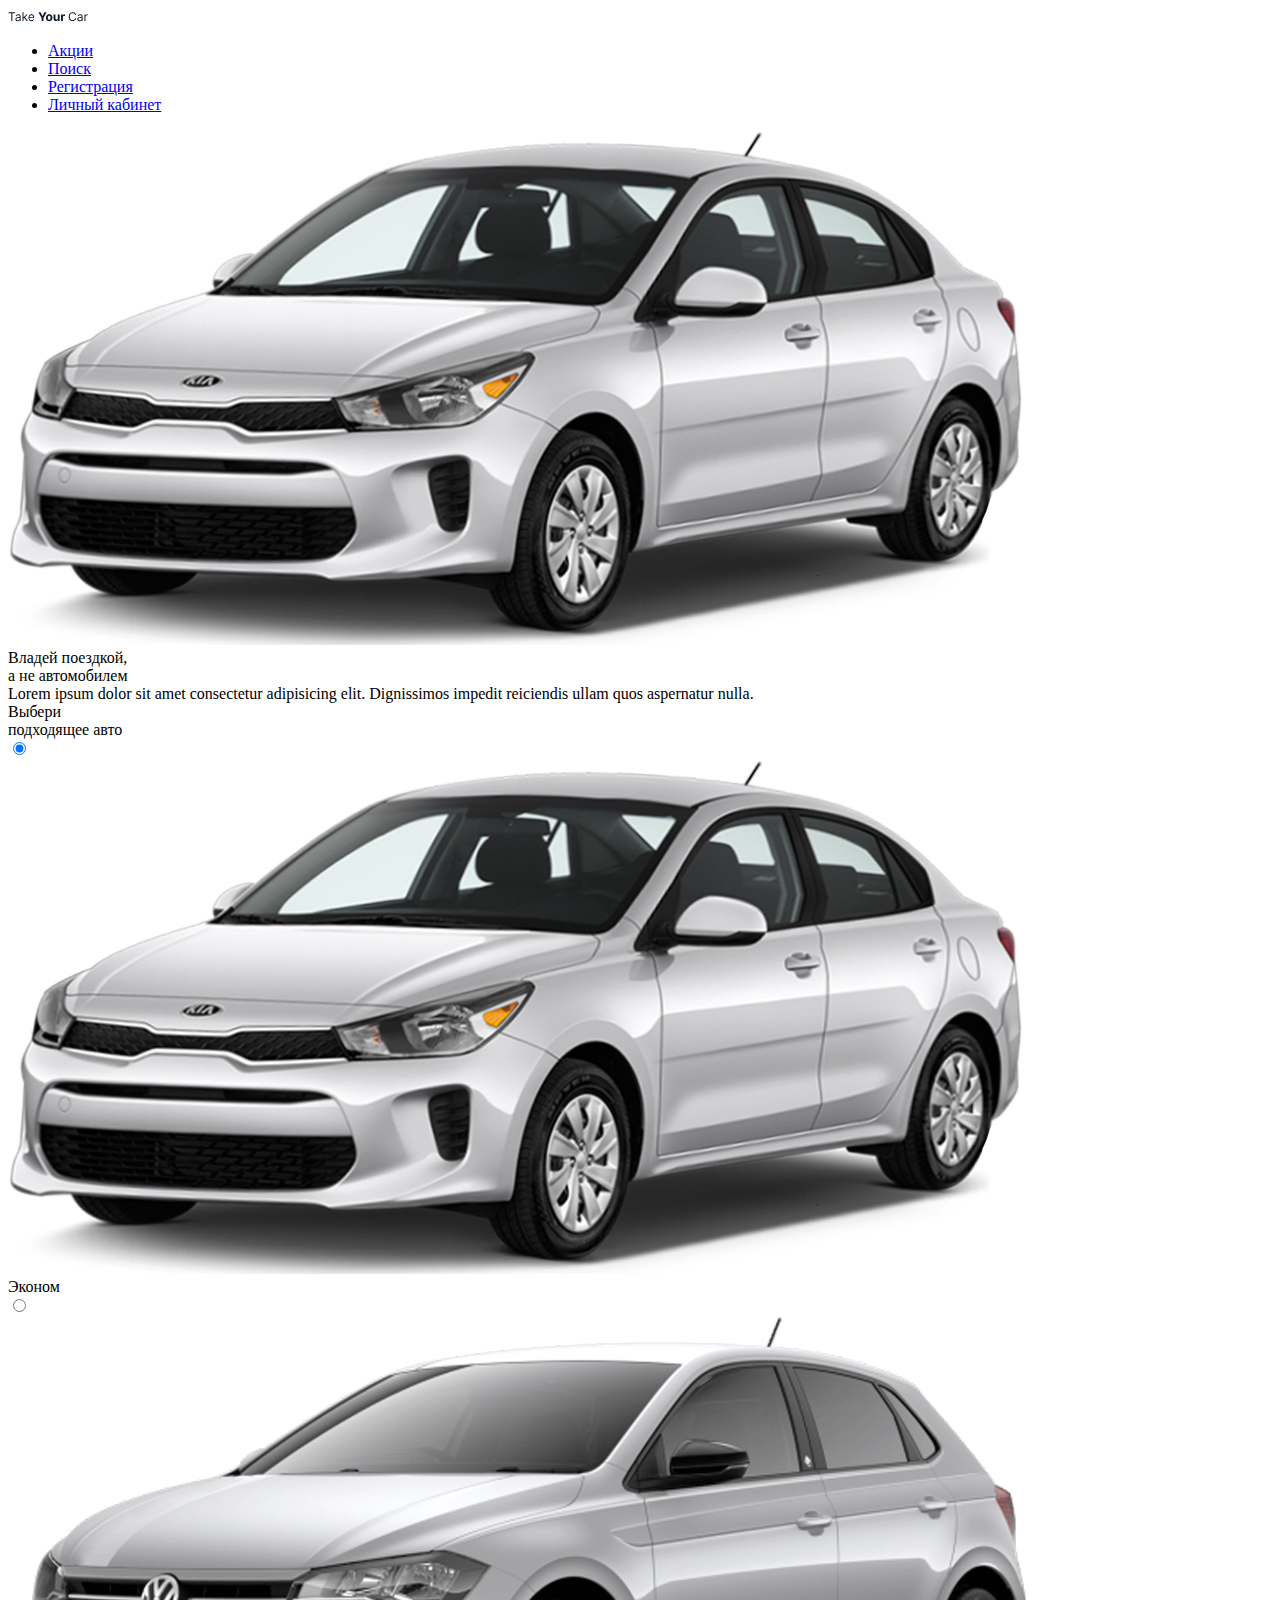
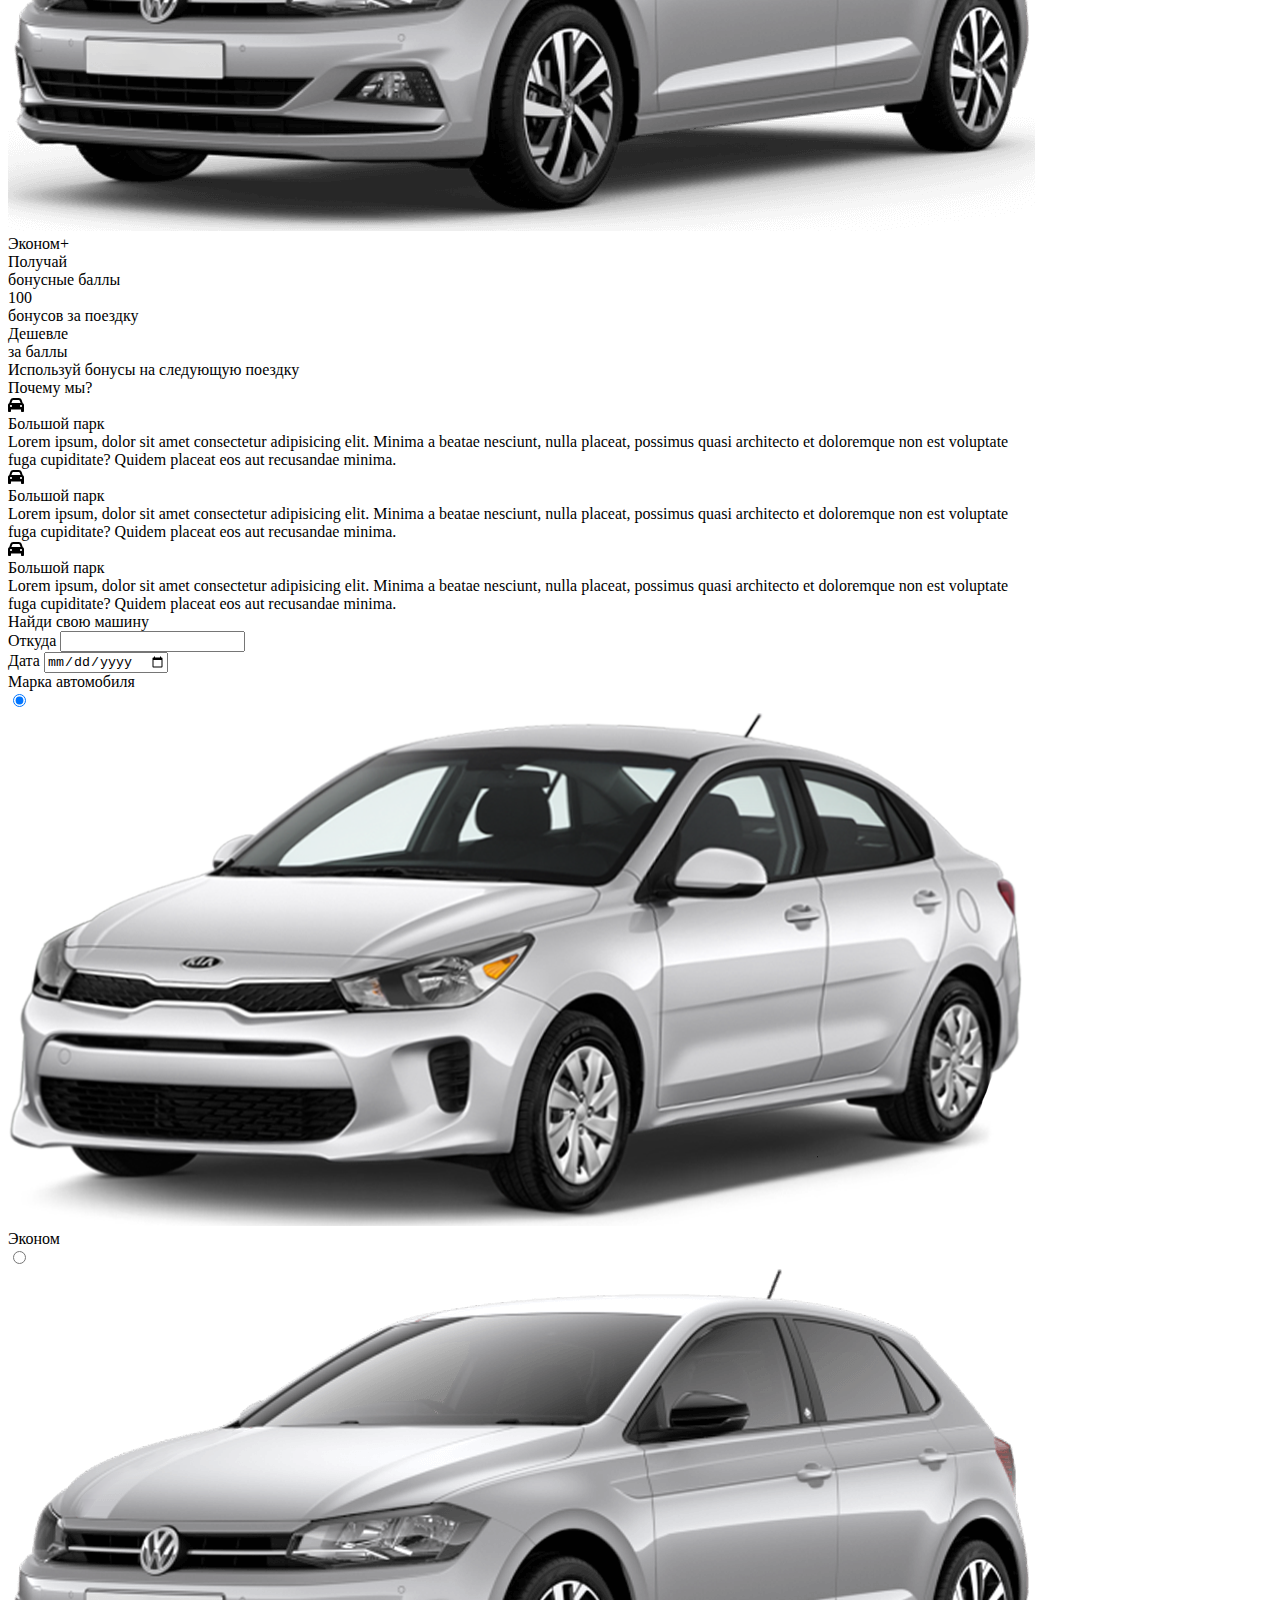
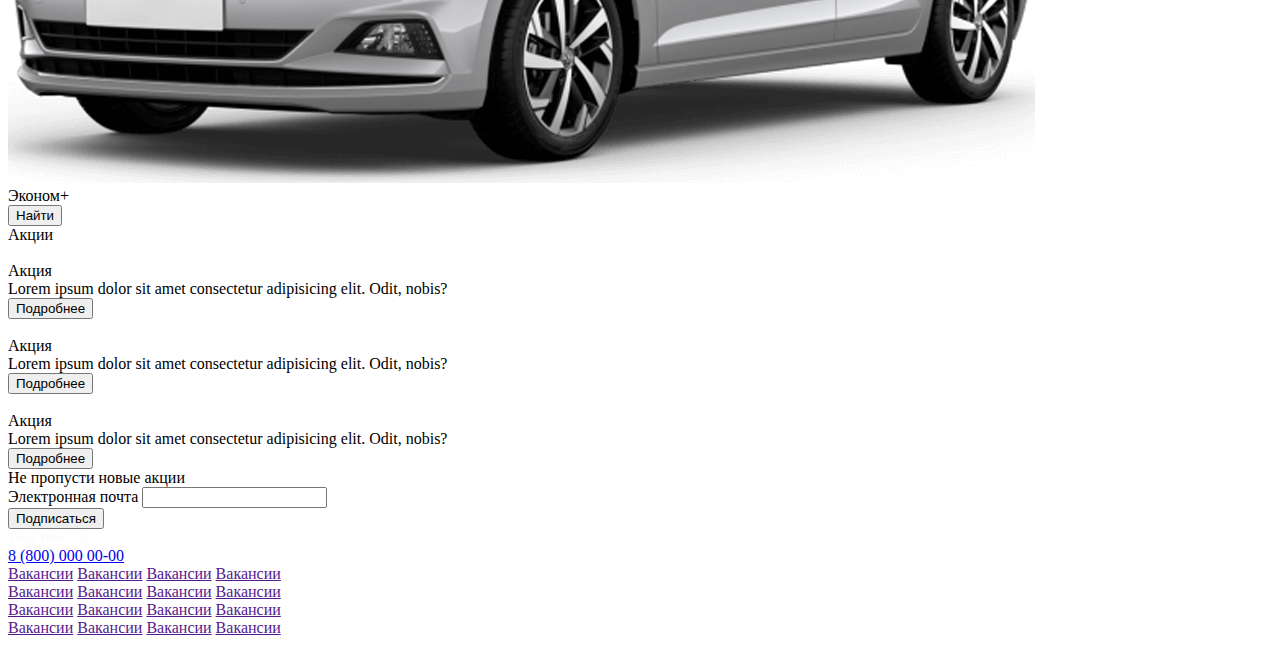
==== index.html @ 5cff85f1 "initial" ====
<!DOCTYPE html>
<html lang="en">
  <head>
    <meta charset="UTF-8" />
    <meta http-equiv="X-UA-Compatible" content="IE=edge" />
    <meta name="viewport" content="width=device-width, initial-scale=1.0" />
    <script src="https://cdn.tailwindcss.com"></script>
    <script defer src="./assets/js/principles.js"></script>
    <script src="./assets/js/index.js"></script>
    <link rel="stylesheet" href="assets/css/main.css" />
    <link rel="stylesheet" href="assets/css/index.css" />
    <script defer src="./assets/fontawesome/js/solid.js"></script>
    <script defer src="./assets/fontawesome/js/fontawesome.js"></script>
    <title>Document</title>
  </head>
  <body>
    <div class="flex flex-col h-screen bg-slate-50">
      <header class="bg-slate-50">
        <div
          class="container flex items-center justify-between px-6 py-3 mx-auto md:py-6 md:px-12"
        >
          <a href="/">
            <img
              class="h-4 md:h-6"
              src="./assets/imgs/icons/logo-dark.svg"
              alt="Logo"
            />
          </a>
          <ul class="hidden gap-5 sm:flex">
            <li><a href="/#promos">Акции</a></li>
            <li><a href="/#search">Поиск</a></li>
            <li><a href="/register.html">Регистрация</a></li>
            <li><a href="/login.html">Личный кабинет</a></li>
          </ul>
        </div>
      </header>
      <main
        class="flex flex-col gap-8 overflow-auto grow md:gap-16 text-slate-900"
      >
        <section
          class="flex-none text-slate-200 lg:h-full from-slate-800 to-slate-900 bg-gradient-to-br"
        >
          <div
            class="container relative h-full px-6 py-8 mx-auto md:px-12 md:py-16"
          >
            <div
              class="relative flex flex-col items-center w-full h-full gap-y-10 lg:flex-row gap-x-8"
            >
              <div class="absolute bottom-0 hidden w-6/12 h-3/6 lg:block">
                <img
                  id="big-car"
                  src="./assets/imgs/cars/kia__rio.png"
                  class="object-contain object-right-bottom w-full h-full -scale-x-100"
                  alt=""
                />
              </div>
              <div class="relative flex-none lg:w-7/12 lg:h-full relatie">
                <div class="flex flex-col gap-5 lg:w-min md:gap-10">
                  <div
                    class="text-3xl font-medium sm:text-4xl md:text-5xl lg:text-6xl xl:text-7xl whitespace-nowrap w-fit"
                  >
                    <div
                      class="font-bold text-transparent from-slate-50 to-slate-300 bg-clip-text bg-gradient-to-br"
                    >
                      Владей поездкой,
                    </div>
                    <div>а не автомобилем</div>
                  </div>
                  <div class="text-lg md:text-xl text-slate-300">
                    Lorem ipsum dolor sit amet consectetur adipisicing elit.
                    Dignissimos impedit reiciendis ullam quos aspernatur nulla.
                  </div>
                </div>
              </div>
              <div class="relative flex flex-col w-full gap-5">
                <div
                  class="border-2 rounded-md border-slate-500 text-slate-200"
                >
                  <div class="px-3 py-2.5 flex flex-col gap-3">
                    <div class="flex flex-col">
                      <div class="text-xl font-bold md:text-3xl">Выбери</div>
                      <div class="text-lg">подходящее авто</div>
                    </div>
                    <div class="grid gap-2 xl:grid-flow-col">
                      <label
                        for="economy"
                        class="relative border rounded-md cursor-pointer border-slate-500 hover:border-slate-300 peer-checked:bg-slate-100"
                      >
                        <input
                          checked
                          type="radio"
                          name="car"
                          id="economy"
                          value="economy"
                          class="hidden peer"
                          onchange="onCarPick(this.value)"
                        />
                        <div
                          class="absolute w-full h-full opacity-0 bg-slate-100 peer-checked:opacity-10"
                        ></div>
                        <div class="flex items-center h-full gap-3 px-3 py-2.5">
                          <img
                            src="./assets/imgs/cars/kia__rio.png"
                            alt="economy"
                            class="w-12"
                          />
                          <div class="text-xl font-medium leading-4">
                            Эконом
                          </div>
                        </div>
                      </label>
                      <label
                        for="economy-plus"
                        class="relative border rounded-md cursor-pointer border-slate-500 hover:border-slate-300 peer-checked:bg-slate-100"
                      >
                        <input
                          type="radio"
                          name="car"
                          id="economy-plus"
                          value="economyPlus"
                          class="hidden peer"
                          onchange="onCarPick(this.value)"
                        />
                        <div
                          class="absolute w-full h-full opacity-0 bg-slate-100 peer-checked:opacity-10"
                        ></div>
                        <div class="flex items-center h-full gap-3 px-3 py-2.5">
                          <img
                            src="./assets/imgs/cars/volkswagen__polo.png"
                            alt="economy-plus"
                            class="w-12"
                          />
                          <div class="text-xl font-medium leading-4">
                            Эконом+
                          </div>
                        </div>
                      </label>
                    </div>
                  </div>
                </div>
                <div
                  class="border-2 rounded-md border-slate-500 text-slate-200"
                >
                  <div class="px-3 py-2.5 flex flex-col gap-3">
                    <div class="flex flex-col">
                      <div class="text-xl font-bold md:text-3xl">Получай</div>
                      <div class="text-lg">бонусные баллы</div>
                    </div>
                    <div
                      class="relative flex items-center justify-center h-full overflow-hidden rounded-md px-3 py-2.5"
                    >
                      <div
                        class="absolute w-full h-full bg-slate-100 opacity-10"
                      ></div>
                      <div class="text-center">
                        <div id="bonuses-gained" class="text-4xl font-bold">
                          0
                        </div>
                        <div>бонусов за поездку</div>
                      </div>
                    </div>
                  </div>
                </div>
                <div
                  class="border-2 rounded-md border-slate-500 text-slate-200"
                >
                  <div class="px-3 py-2.5 flex flex-col gap-3">
                    <div class="flex flex-col">
                      <div class="text-xl font-bold md:text-3xl">Дешевле</div>
                      <div class="text-lg">за баллы</div>
                    </div>
                    <div
                      class="relative flex items-center justify-center h-full overflow-hidden rounded-md px-3 py-2.5"
                    >
                      <div
                        class="absolute w-full h-full bg-slate-100 opacity-10"
                      ></div>
                      <div class="text-lg text-center">
                        Используй бонусы на следующую поездку
                      </div>
                    </div>
                  </div>
                </div>
              </div>
            </div>
          </div>
        </section>
        <section class="flex flex-col gap-8 px-2 mx-auto container-md md:px-4">
          <div class="text-3xl font-bold md:text-5xl">Почему мы?</div>
          <div class="grid gap-5 xl:grid-flow-col auto-cols-fr">
            <div
              class="relative overflow-hidden border-2 rounded-md group border-slate-300"
            >
              <div
                class="absolute w-full h-full opacity-0 from-slate-200 to-slate-300 bg-gradient-to-br group-hover:opacity-100"
              ></div>
              <div class="relative flex flex-col gap-5 p-5">
                <div class="flex items-center gap-3">
                  <i
                    class="p-3 text-2xl duration-75 rounded-md fa-solid fa-car from-slate-200 to-slate-300 text-slate-700 bg-gradient-to-br"
                  ></i>
                  <div class="text-3xl font-medium text-slate-900">
                    Большой парк
                  </div>
                </div>
                <div class="text-lg text-slate-800">
                  Lorem ipsum, dolor sit amet consectetur adipisicing elit.
                  Minima a beatae nesciunt, nulla placeat, possimus quasi
                  architecto et doloremque non est voluptate fuga cupiditate?
                  Quidem placeat eos aut recusandae minima.
                </div>
              </div>
            </div>
            <div
              class="relative overflow-hidden border-2 rounded-md group border-slate-300"
            >
              <div
                class="absolute w-full h-full opacity-0 from-slate-200 to-slate-300 bg-gradient-to-br group-hover:opacity-100"
              ></div>
              <div class="relative flex flex-col gap-5 p-5">
                <div class="flex items-center gap-3">
                  <i
                    class="p-3 text-2xl duration-75 rounded-md fa-solid fa-car from-slate-200 to-slate-300 text-slate-700 bg-gradient-to-br"
                  ></i>
                  <div class="text-3xl font-medium text-slate-900">
                    Большой парк
                  </div>
                </div>
                <div class="text-lg text-slate-800">
                  Lorem ipsum, dolor sit amet consectetur adipisicing elit.
                  Minima a beatae nesciunt, nulla placeat, possimus quasi
                  architecto et doloremque non est voluptate fuga cupiditate?
                  Quidem placeat eos aut recusandae minima.
                </div>
              </div>
            </div>
            <div
              class="relative overflow-hidden border-2 rounded-md group border-slate-300"
            >
              <div
                class="absolute w-full h-full opacity-0 from-slate-200 to-slate-300 bg-gradient-to-br group-hover:opacity-100"
              ></div>
              <div class="relative flex flex-col gap-5 p-5">
                <div class="flex items-center gap-3">
                  <i
                    class="p-3 text-2xl duration-75 rounded-md fa-solid fa-car from-slate-200 to-slate-300 text-slate-700 bg-gradient-to-br"
                  ></i>
                  <div class="text-3xl font-medium text-slate-900">
                    Большой парк
                  </div>
                </div>
                <div class="text-lg text-slate-800">
                  Lorem ipsum, dolor sit amet consectetur adipisicing elit.
                  Minima a beatae nesciunt, nulla placeat, possimus quasi
                  architecto et doloremque non est voluptate fuga cupiditate?
                  Quidem placeat eos aut recusandae minima.
                </div>
              </div>
            </div>
          </div>
        </section>
        <section id="search" class="px-2 mx-auto container-md md:px-4">
          <div
            class="flex flex-col gap-8 p-4 rounded-md shadow-lg md:p-8 from-slate-200 to-slate-300 bg-gradient-to-br"
          >
            <div class="text-3xl font-semibold md:text-4xl">
              Найди <span class="font-bold">свою</span> машину
            </div>
            <form class="grid gap-4" onsubmit="goSearch(); return false">
              <div class="flex flex-col gap-2">
                <label for="from">Откуда</label>
                <input
                  required
                  class="p-2 text-sm border rounded-md bg-slate-100 border-slate-300 text-slate-900 focus-visible:outline-none focus:ring-slate-500 focus:border-slate-500"
                  type="text"
                  id="from"
                />
              </div>
              <div class="flex flex-col gap-2">
                <label for="date">Дата</label>
                <input
                  class="p-2 text-sm border rounded-md bg-slate-100 border-slate-300 text-slate-900 focus-visible:outline-none focus:ring-slate-500 focus:border-slate-500"
                  type="date"
                  id="date"
                />
              </div>
              <div
                class="flex flex-col justify-between gap-5 md:items-end md:flex-row"
              >
                <div class="flex flex-col gap-2">
                  <div>Марка автомобиля</div>
                  <div class="flex flex-col gap-2 md:flex-row">
                    <label
                      for="search-economy"
                      class="relative border rounded-md cursor-pointer border-slate-400 hover:border-slate-500"
                    >
                      <input
                        checked
                        type="radio"
                        name="search-car"
                        id="search-economy"
                        value="search-economy"
                        class="hidden peer"
                      />
                      <div
                        class="absolute w-full h-full opacity-0 bg-slate-900 peer-checked:opacity-10"
                      ></div>
                      <div class="flex items-center h-full gap-3 px-3 py-2.5">
                        <img
                          src="./assets/imgs/cars/kia__rio.png"
                          alt="economy"
                          class="w-12"
                        />
                        <div class="text-xl font-medium leading-4">Эконом</div>
                      </div>
                    </label>
                    <label
                      for="search-economy-plus"
                      class="relative border rounded-md cursor-pointer border-slate-400 hover:border-slate-500"
                    >
                      <input
                        type="radio"
                        name="search-car"
                        id="search-economy-plus"
                        value="economyPlus"
                        class="hidden peer"
                      />
                      <div
                        class="absolute w-full h-full opacity-0 bg-slate-900 peer-checked:opacity-10"
                      ></div>
                      <div class="flex items-center h-full gap-3 px-3 py-2.5">
                        <img
                          src="./assets/imgs/cars/volkswagen__polo.png"
                          alt="economy-plus"
                          class="w-12"
                        />
                        <div class="text-xl font-medium leading-4">Эконом+</div>
                      </div>
                    </label>
                  </div>
                </div>
                <a href="/search.html">
                  <button
                    class="relative w-full overflow-hidden rounded-md text-slate-50 group"
                  >
                    <div
                      class="absolute w-full h-full from-slate-800 to-slate-900 bg-gradient-to-br"
                    ></div>
                    <div
                      class="absolute w-full h-full opacity-0 bg-slate-50 group-hover:opacity-10"
                    ></div>
                    <div class="relative px-3 py-2">Найти</div>
                  </button>
                </a>
              </div>
            </form>
          </div>
        </section>
        <section
          id="promos"
          class="flex flex-col gap-8 px-2 mx-auto container-md md:px-4"
        >
          <div class="text-3xl font-bold md:text-5xl">Акции</div>
          <div class="grid gap-5 xl:grid-cols-3">
            <article
              class="relative flex overflow-hidden border-2 rounded-md group border-slate-300"
            >
              <div
                class="absolute w-full h-full opacity-0 from-slate-200 to-slate-300 bg-gradient-to-br group-hover:opacity-100"
              ></div>
              <img
                src="https://api.lorem.space/image/car?w=450&h=450"
                alt=""
                class="relative object-cover w-1/3 h-full group-hover:w-2/5"
              />
              <div class="relative flex flex-col justify-between gap-5 p-5">
                <div class="flex flex-col gap-5">
                  <div class="text-3xl font-medium">Акция</div>
                  <div>
                    Lorem ipsum dolor sit amet consectetur adipisicing elit.
                    Odit, nobis?
                  </div>
                </div>
                <button
                  class="relative overflow-hidden rounded-md text-slate-50 group/button"
                >
                  <div
                    class="absolute w-full h-full from-slate-800 to-slate-900 bg-gradient-to-br"
                  ></div>
                  <div
                    class="absolute w-full h-full opacity-0 bg-slate-50 group-hover/button:opacity-10"
                  ></div>
                  <div class="relative px-3 py-2">Подробнее</div>
                </button>
              </div>
            </article>
            <article
              class="relative flex overflow-hidden border-2 rounded-md group border-slate-300"
            >
              <div
                class="absolute w-full h-full opacity-0 from-slate-200 to-slate-300 bg-gradient-to-br group-hover:opacity-100"
              ></div>
              <img
                src="https://api.lorem.space/image/car?w=450&h=450"
                alt=""
                class="relative object-cover w-1/3 h-full group-hover:w-2/5"
              />
              <div class="relative flex flex-col justify-between gap-5 p-5">
                <div class="flex flex-col gap-5">
                  <div class="text-3xl font-medium">Акция</div>
                  <div>
                    Lorem ipsum dolor sit amet consectetur adipisicing elit.
                    Odit, nobis?
                  </div>
                </div>
                <button
                  class="relative overflow-hidden rounded-md text-slate-50 group/button"
                >
                  <div
                    class="absolute w-full h-full from-slate-800 to-slate-900 bg-gradient-to-br"
                  ></div>
                  <div
                    class="absolute w-full h-full opacity-0 bg-slate-50 group-hover/button:opacity-10"
                  ></div>
                  <div class="relative px-3 py-2">Подробнее</div>
                </button>
              </div>
            </article>
            <article
              class="relative flex overflow-hidden border-2 rounded-md group border-slate-300"
            >
              <div
                class="absolute w-full h-full opacity-0 from-slate-200 to-slate-300 bg-gradient-to-br group-hover:opacity-100"
              ></div>
              <img
                src="https://api.lorem.space/image/car?w=450&h=450"
                alt=""
                class="relative object-cover w-1/3 h-full group-hover:w-2/5"
              />
              <div class="relative flex flex-col justify-between gap-5 p-5">
                <div class="flex flex-col gap-5">
                  <div class="text-3xl font-medium">Акция</div>
                  <div>
                    Lorem ipsum dolor sit amet consectetur adipisicing elit.
                    Odit, nobis?
                  </div>
                </div>
                <button
                  class="relative overflow-hidden rounded-md text-slate-50 group/button"
                >
                  <div
                    class="absolute w-full h-full from-slate-800 to-slate-900 bg-gradient-to-br"
                  ></div>
                  <div
                    class="absolute w-full h-full opacity-0 bg-slate-50 group-hover/button:opacity-10"
                  ></div>
                  <div class="relative px-3 py-2">Подробнее</div>
                </button>
              </div>
            </article>
          </div>
          <div class="flex flex-col gap-3">
            <div class="text-xl font-medium xl:text-3xl">
              Не пропусти новые акции
            </div>
            <form
              action=""
              class="flex flex-col gap-x-5 gap-y-3 md:flex-row md:items-end"
            >
              <div class="flex flex-col gap-2 grow">
                <label for="email">Электронная почта</label>
                <input
                  required
                  class="p-2 text-sm border rounded-md bg-slate-100 border-slate-300 text-slate-900 focus-visible:outline-none focus:ring-slate-500 focus:border-slate-500"
                  type="email"
                  id="email"
                />
              </div>
              <button
                type="submit"
                class="relative overflow-hidden rounded-md h-min text-slate-50 group/button"
              >
                <div
                  class="absolute w-full h-full from-slate-800 to-slate-900 bg-gradient-to-br"
                ></div>
                <div
                  class="absolute w-full h-full opacity-0 bg-slate-50 group-hover/button:opacity-10"
                ></div>
                <div class="relative px-3 py-2">Подписаться</div>
              </button>
            </form>
          </div>
        </section>
        <footer
          class="text-slate-50 from-slate-800 to-slate-900 bg-gradient-to-br"
        >
          <div
            class="container flex flex-col gap-5 px-6 py-8 mx-auto md:px-12 md:py-16"
          >
            <div class="flex items-end justify-between gap-5 sm:justify-start">
              <img
                class="h-4 md:h-6 filter"
                src="./assets/imgs/icons/logo-light.svg"
                alt="Logo"
              />
              <div class="text-xs">
                <a href="tel:+78000000000">8 (800) 000 00-00</a>
              </div>
            </div>
            <div
              class="grid justify-between gap-2 p-2 text-lg md:grid-flow-col md:gap-5 container-md"
            >
              <div class="flex flex-col">
                <a href="" class="font-bold">Вакансии</a>
                <a href="" class="">Вакансии</a>
                <a href="" class="">Вакансии</a>
                <a href="" class="">Вакансии</a>
              </div>
              <div class="flex flex-col">
                <a href="" class="font-bold">Вакансии</a>
                <a href="" class="">Вакансии</a>
                <a href="" class="">Вакансии</a>
                <a href="" class="">Вакансии</a>
              </div>
              <div class="flex flex-col">
                <a href="" class="font-bold">Вакансии</a>
                <a href="" class="">Вакансии</a>
                <a href="" class="">Вакансии</a>
                <a href="" class="">Вакансии</a>
              </div>
              <div class="flex flex-col">
                <a href="" class="font-bold">Вакансии</a>
                <a href="" class="">Вакансии</a>
                <a href="" class="">Вакансии</a>
                <a href="" class="">Вакансии</a>
              </div>
            </div>
          </div>
        </footer>
      </main>
    </div>
  </body>
</html>
---- assets/css/main.css ----
@import url(./container.css);

body * {
    transition: all 300ms ease-out;
    scroll-behavior: smooth;
}
---- assets/css/index.css ----
@keyframes big-car-in {
    from {
        opacity: 0%;
        margin-left: -1rem;
    }
    to {
        opacity: 100%;
        margin-left: 0;
    }
}
@keyframes big-car-out {
    from {
        opacity: 100%;
        margin-left: 0;
    }
    to {
        opacity: 0%;
        margin-left: -1rem;
    }
}

.big-car-in {
    animation-name: big-car-in;
    animation-duration: 300ms;
}
.big-car-out {
    animation-name: big-car-out;
    animation-duration: 300ms;
    animation-fill-mode: forwards;
}
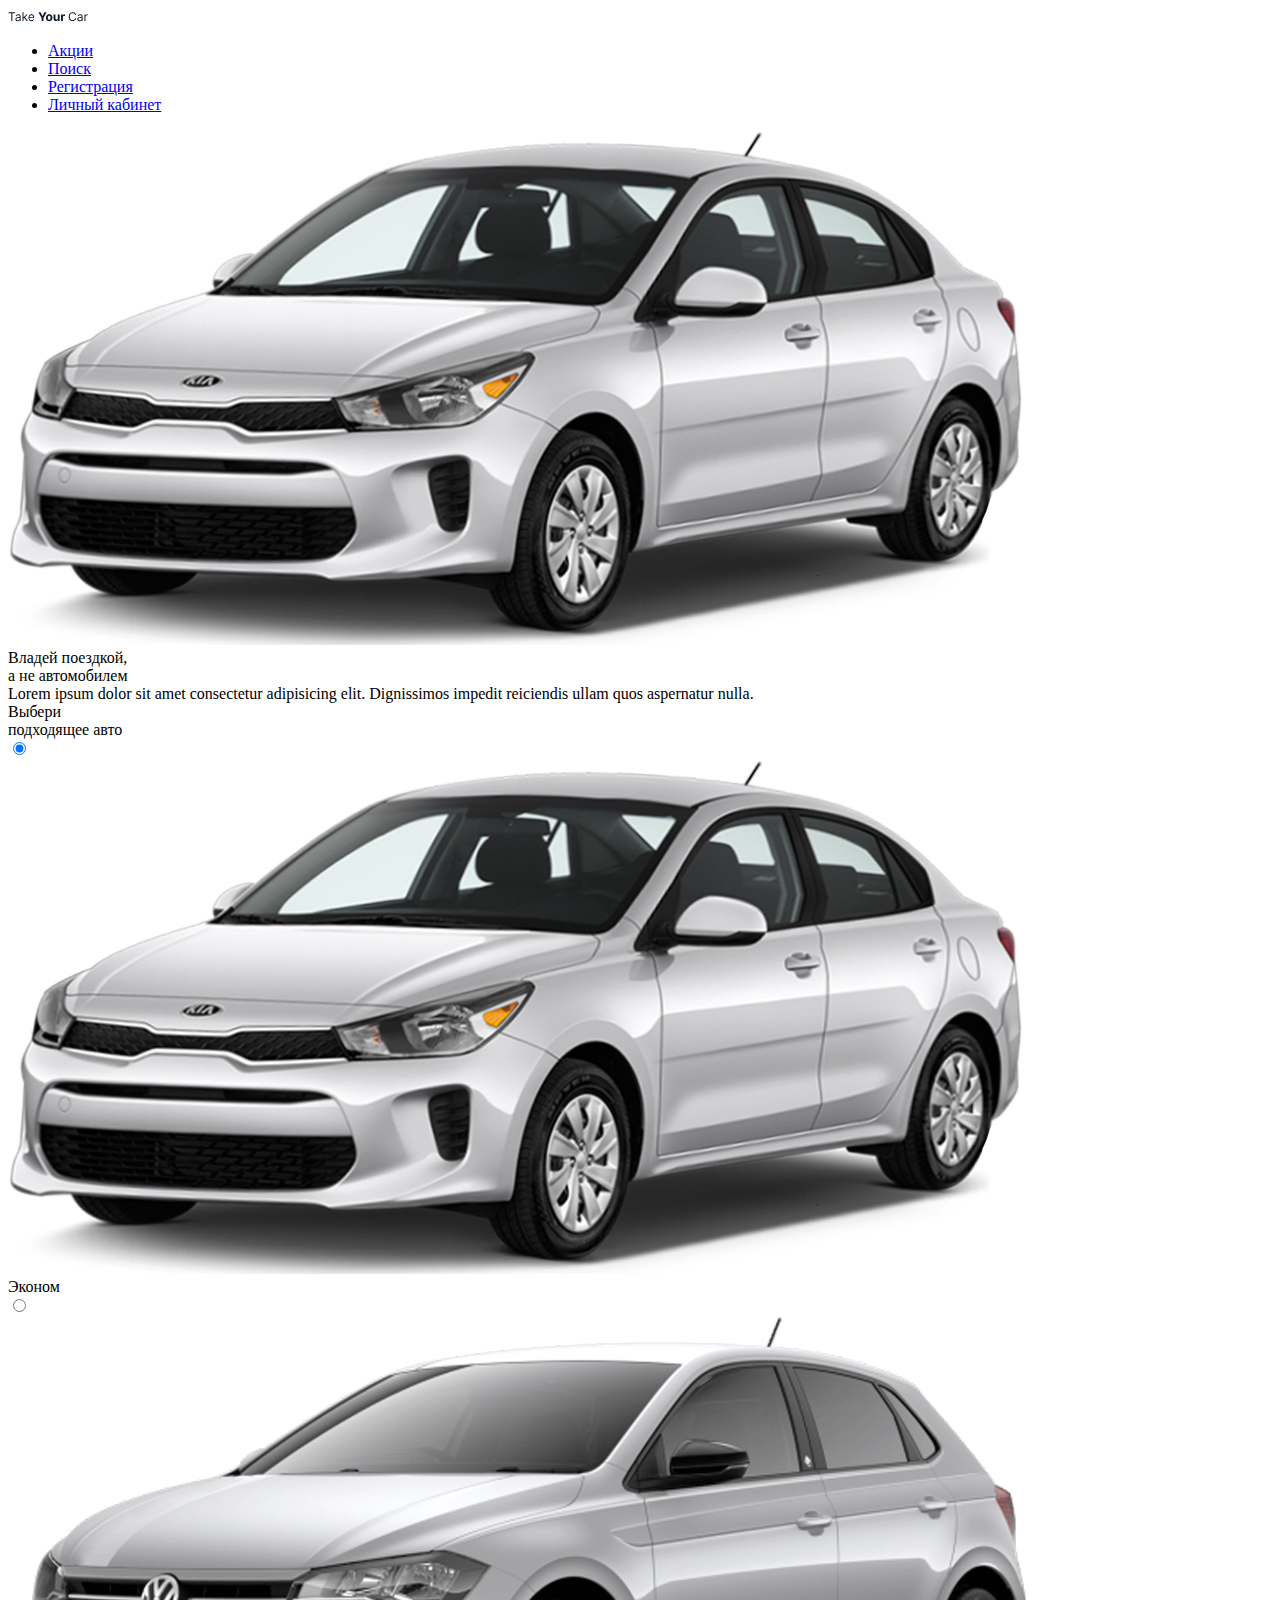
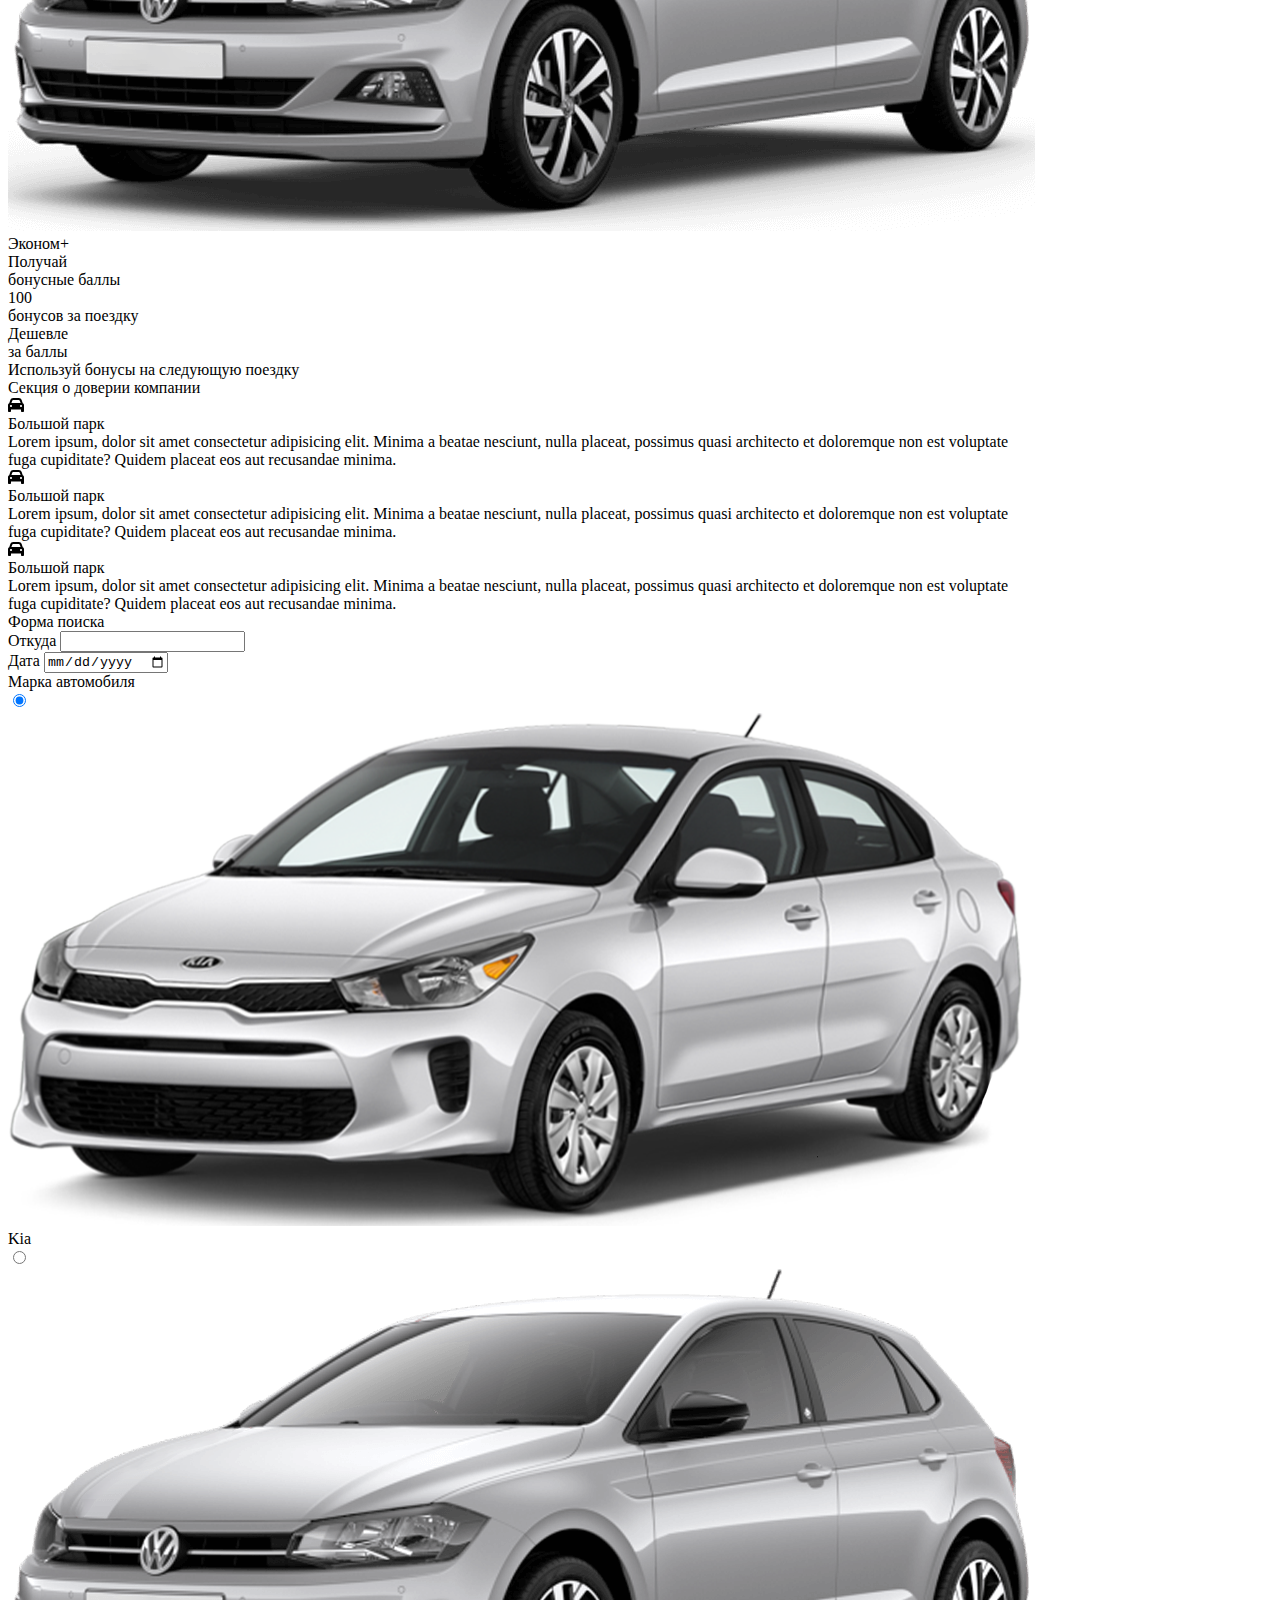
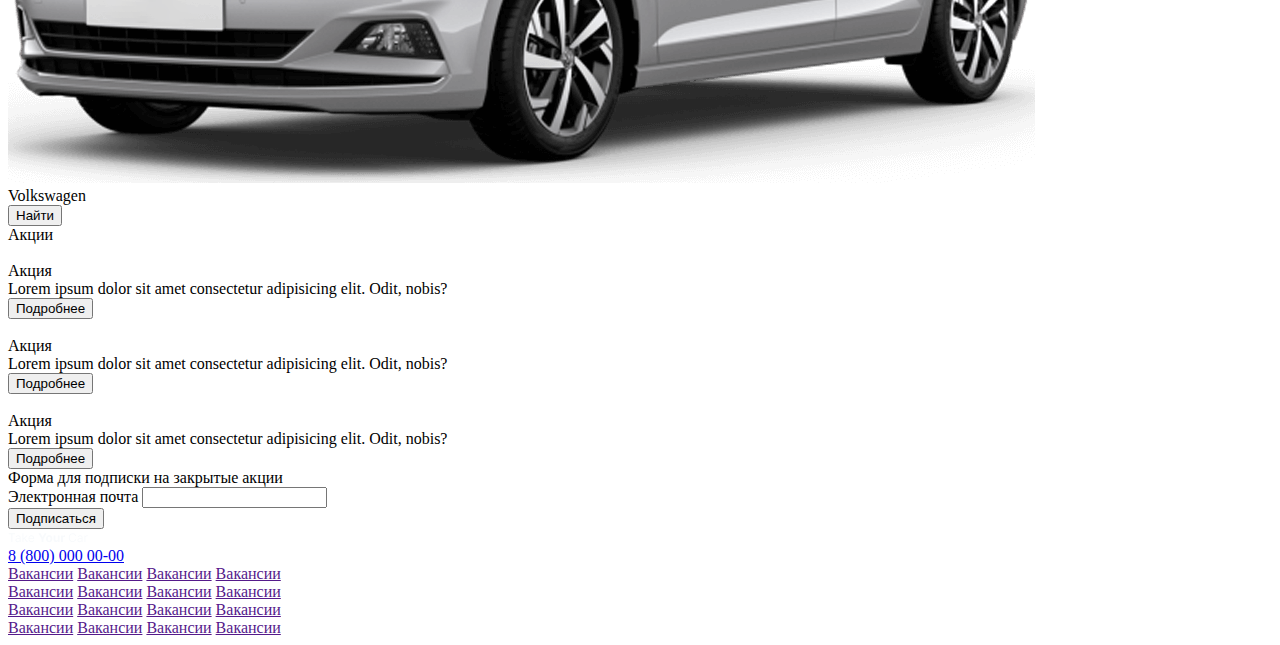
==== commit 63a166fa: "minor changes" ====
--- a/index.html
+++ b/index.html
@@ -6,7 +6,6 @@
     <meta name="viewport" content="width=device-width, initial-scale=1.0" />
     <script src="https://cdn.tailwindcss.com"></script>
     <script defer src="./assets/js/principles.js"></script>
-    <script src="./assets/js/index.js"></script>
     <link rel="stylesheet" href="assets/css/main.css" />
     <link rel="stylesheet" href="assets/css/index.css" />
     <script defer src="./assets/fontawesome/js/solid.js"></script>
@@ -19,7 +18,7 @@
         <div
           class="container flex items-center justify-between px-6 py-3 mx-auto md:py-6 md:px-12"
         >
-          <a href="/">
+          <a href="index.html">
             <img
               class="h-4 md:h-6"
               src="./assets/imgs/icons/logo-dark.svg"
@@ -27,10 +26,10 @@
             />
           </a>
           <ul class="hidden gap-5 sm:flex">
-            <li><a href="/#promos">Акции</a></li>
-            <li><a href="/#search">Поиск</a></li>
-            <li><a href="/register.html">Регистрация</a></li>
-            <li><a href="/login.html">Личный кабинет</a></li>
+            <li><a href="index.html#promos">Акции</a></li>
+            <li><a href="index.html#search">Поиск</a></li>
+            <li><a href="register.html">Регистрация</a></li>
+            <li><a href="login.html">Личный кабинет</a></li>
           </ul>
         </div>
       </header>
@@ -186,7 +185,9 @@
           </div>
         </section>
         <section class="flex flex-col gap-8 px-2 mx-auto container-md md:px-4">
-          <div class="text-3xl font-bold md:text-5xl">Почему мы?</div>
+          <div class="text-3xl font-bold md:text-5xl">
+            Секция о доверии компании
+          </div>
           <div class="grid gap-5 xl:grid-flow-col auto-cols-fr">
             <div
               class="relative overflow-hidden border-2 rounded-md group border-slate-300"
@@ -263,10 +264,8 @@
           <div
             class="flex flex-col gap-8 p-4 rounded-md shadow-lg md:p-8 from-slate-200 to-slate-300 bg-gradient-to-br"
           >
-            <div class="text-3xl font-semibold md:text-4xl">
-              Найди <span class="font-bold">свою</span> машину
-            </div>
-            <form class="grid gap-4" onsubmit="goSearch(); return false">
+            <div class="text-3xl font-semibold md:text-4xl">Форма поиска</div>
+            <div class="grid gap-4">
               <div class="flex flex-col gap-2">
                 <label for="from">Откуда</label>
                 <input
@@ -311,7 +310,7 @@
                           alt="economy"
                           class="w-12"
                         />
-                        <div class="text-xl font-medium leading-4">Эконом</div>
+                        <div class="text-xl font-medium leading-4">Kia</div>
                       </div>
                     </label>
                     <label
@@ -334,12 +333,14 @@
                           alt="economy-plus"
                           class="w-12"
                         />
-                        <div class="text-xl font-medium leading-4">Эконом+</div>
+                        <div class="text-xl font-medium leading-4">
+                          Volkswagen
+                        </div>
                       </div>
                     </label>
                   </div>
                 </div>
-                <a href="/search.html">
+                <a href="search.html">
                   <button
                     class="relative w-full overflow-hidden rounded-md text-slate-50 group"
                   >
@@ -353,7 +354,7 @@
                   </button>
                 </a>
               </div>
-            </form>
+            </div>
           </div>
         </section>
         <section
@@ -461,7 +462,7 @@
           </div>
           <div class="flex flex-col gap-3">
             <div class="text-xl font-medium xl:text-3xl">
-              Не пропусти новые акции
+              Форма для подписки на закрытые акции
             </div>
             <form
               action=""
